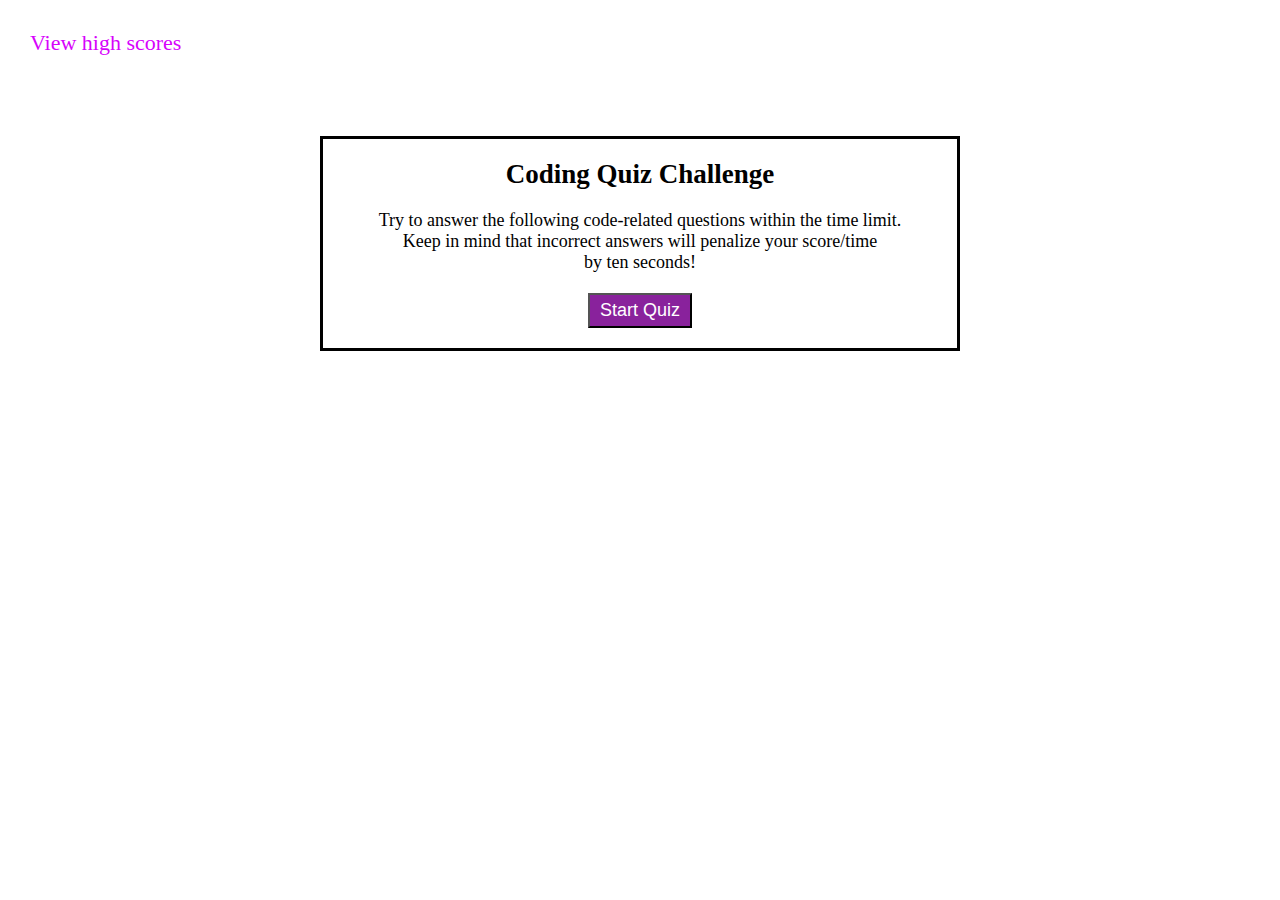
==== index.html @ c0164520 "landing page styling and timer javascript created" ====
<!DOCTYPE html>
<html lang="en">
<head>
    <meta charset="UTF-8">
    <meta http-equiv="X-UA-Compatible" content="IE=edge">
    <meta name="viewport" content="width=device-width, initial-scale=1.0">
    <link rel="stylesheet" href="assets/css/style.css">
    <title>Quiz</title>
</head>
<body>
    <header id="header">
        <a href="">View high scores</a>
        <p id="timer"> </p>
    </header>

    <div id="instructions">
        <h2> Coding Quiz Challenge</h3>
        <p>
           Try to answer the following code-related questions within the time limit. <br/>
           Keep in mind that incorrect answers will penalize your score/time <br/>
           by ten seconds!
        </p>
        <button id="startQuiz">
            Start Quiz
        </button>
    </div>

    <div id="quiz">

    </div>

    <div id="results">

    </div>


    <script src="assets/js/js.js"></script>
</body>
</html>
---- assets/css/style.css ----
* {
    margin: 0px;
    box-sizing: border-box;
}

header {
    display: flex;
    justify-content: space-between;
    padding: 30px;
}

header a {
    text-decoration: none;
    font-size: 22px;
    color: #d703fc;
    font-weight: 500;
}

header p {
    font-size: 22px;
}

#instructions {
    margin: 50px auto;
    padding: 20px;
    text-align: center;
    border: 3px solid #000;
    width: 50%;
    font-size: 18px;
}

#instructions p {
    margin-top: 20px;
}

#startQuiz {
    margin-top: 20px;
    padding: 5px 10px;
    font-size: 18px;
    background-color: #89229c;
    color: #fff;
}

.hide {
    display: none;
}
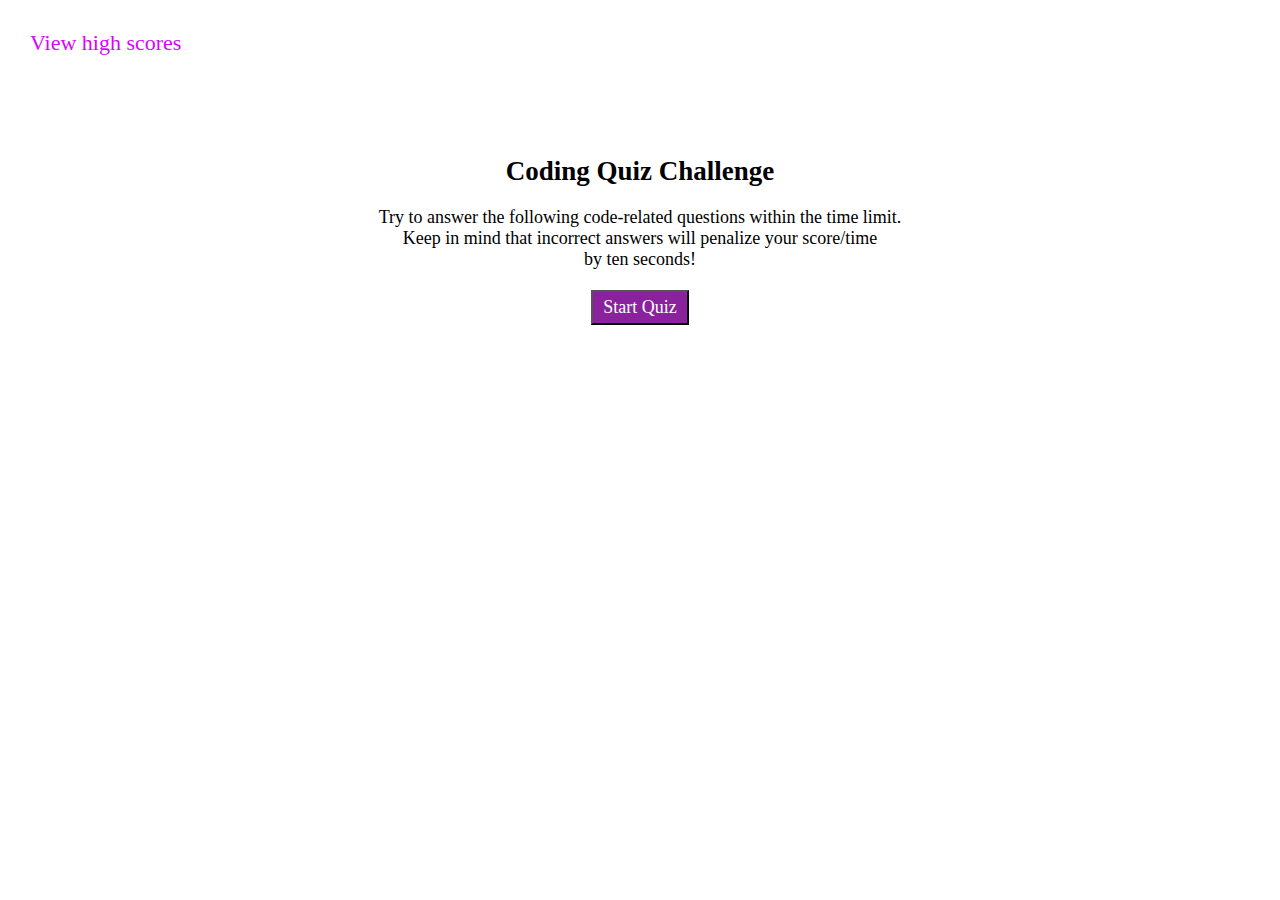
==== commit 09dab0ef: "quiz questions and functions added" ====
--- a/index.html
+++ b/index.html
@@ -13,7 +13,7 @@
         <p id="timer"> </p>
     </header>
 
-    <div id="instructions">
+    <div id="instructions" class="container">
         <h2> Coding Quiz Challenge</h3>
         <p>
            Try to answer the following code-related questions within the time limit. <br/>
@@ -25,9 +25,64 @@
         </button>
     </div>
 
-    <div id="quiz">
+    <section class="quizContainer">
+            <h3 id="question"></h3>
+            <ol id="choices"></ol>
 
-    </div>
+        
+
+    </section>
+    <main id="quizContainer" class="container question-container">
+        <div id="quizContainer1" class="hide">
+        <h3 class="questionTitle">Commonly used data types DO NOT include:</h3>
+            <ul id="answerChoices" class="choices-list">
+                <li> <button id="choiceA" class="list-btn">1.  strings</button></li>
+                <li> <button id="choiceB" class="list-btn">2.  booleans</button></li>
+                <li> <button id="choiceC" class="list-btn">3.  alerts</button></li>
+                <li> <button id="choiceD" class="list-btn">4.  numbers</button></li>    
+            </ul>       
+        </div>
+
+        <div id="quizContainer2" class="hide">
+            <h3 class="questionTitle">The condition is an if/else statement is enclosed with ________.</h3>
+                <ul id="answerChoices" class="choices-list">
+                    <li> <button id="choice2A" class="list-btn">1.  quotes</button></li>
+                    <li> <button id="choice2B" class="list-btn">2.  curly brackets</button></li>
+                    <li> <button id="choice2C" class="list-btn">3.  parentheses</button></li>
+                    <li> <button id="choice2D" class="list-btn">4.  square brackets</button></li>    
+                </ul>       
+        </div>
+
+        <div id="quizContainer3" class="hide">
+            <h3 class="questionTitle">Arrays in JavaScript can be used to store _______.</h3>
+                <ul id="answerChoices" class="choices-list">
+                    <li> <button id="choice3A" class="list-btn">1.  numbers and arrays</button></li>
+                    <li> <button id="choice3B" class="list-btn">2.  other arrays</button></li>
+                    <li> <button id="choice3C" class="list-btn">3.  booleans</button></li>
+                    <li> <button id="choice3D" class="list-btn">4.  all of the above</button></li>    
+                </ul>       
+        </div>
+
+        <div id="quizContainer4" class="hide">
+            <h3 class="questionTitle">String values must be enclosed within ______</h3>
+                <ul id="answerChoices" class="choices-list">
+                    <li> <button id="choice4A" class="list-btn">1.  commas</button></li>
+                    <li> <button id="choice4B" class="list-btn">2.  curly brackets</button></li>
+                    <li> <button id="choice4C" class="list-btn">3.  quotes</button></li>
+                    <li> <button id="choice4D" class="list-btn">4.  parentheses</button></li>    
+                </ul>       
+        </div>
+
+        <div id="quizContainer5" class="hide">
+            <h3 class="questionTitle">A very useful tool used during development and debugging for printing content to the debugger is ______.</h3>
+                <ul id="answerChoices" class="choices-list">
+                    <li> <button id="choice5A" class="list-btn">1.  JavaScript</button></li>
+                    <li> <button id="choice5B" class="list-btn">2.  terminal/bash</button></li>
+                    <li> <button id="choice5C" class="list-btn">3.  for loops</button></li>
+                    <li> <button id="choice5D" class="list-btn">4.  console.log</button></li>    
+                </ul>       
+        </div>
+    </main>
 
     <div id="results">
 
--- a/assets/css/style.css
+++ b/assets/css/style.css
@@ -1,6 +1,7 @@
 * {
     margin: 0px;
     box-sizing: border-box;
+    font-family:Cambria, Cochin, Georgia, Times, 'Times New Roman', serif
 }
 
 header {
@@ -20,11 +21,10 @@
     font-size: 22px;
 }
 
-#instructions {
+.container {
     margin: 50px auto;
     padding: 20px;
     text-align: center;
-    border: 3px solid #000;
     width: 50%;
     font-size: 18px;
 }
@@ -43,4 +43,30 @@
 
 .hide {
     display: none;
+}
+
+.visible {
+    display:inherit;
+}
+
+.question-container{
+    width:max-content;
+
+}
+
+.questionTitle {
+    padding-bottom: 10px;
+}
+.choices-list {
+    list-style: none;
+    
+}
+
+.list-btn {
+    background-color: #89229c;
+    color:#fff;
+    font-size: 20px;
+    padding: 5px;
+    
+    
 }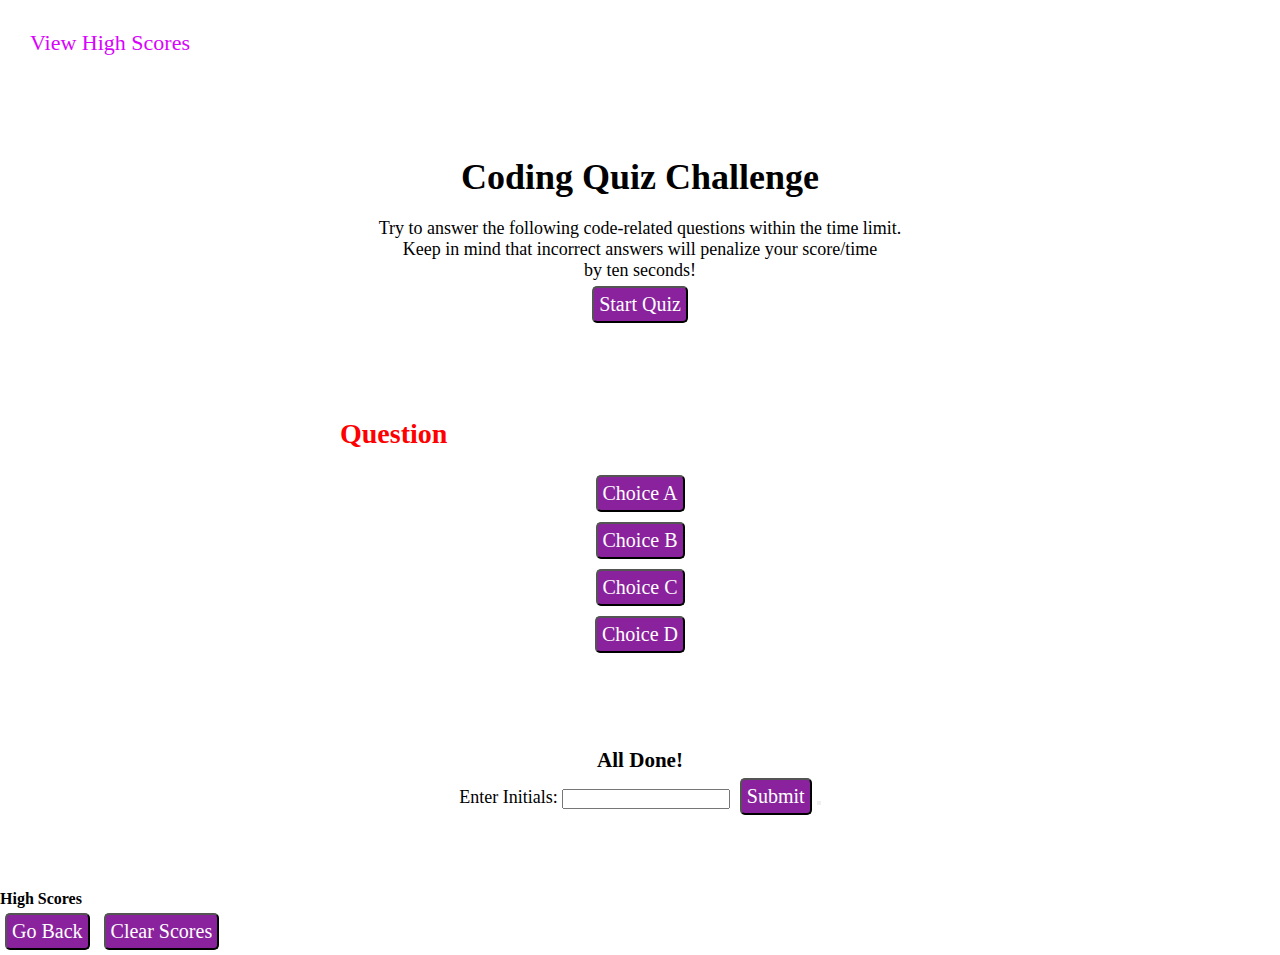
==== commit e4800883: "HTML layout and basic styling added" ====
--- a/index.html
+++ b/index.html
@@ -5,90 +5,73 @@
     <meta http-equiv="X-UA-Compatible" content="IE=edge">
     <meta name="viewport" content="width=device-width, initial-scale=1.0">
     <link rel="stylesheet" href="assets/css/style.css">
-    <title>Quiz</title>
+    <title>Code Quiz Challenge</title>
 </head>
 <body>
+    <!--Header Element with High Scores and Timer-->
     <header id="header">
-        <a href="">View high scores</a>
+        <!--View High Scores Button-->
+        <button id="viewScores" class="scores-btn">View High Scores</button>
+        <!--Timer-->
         <p id="timer"> </p>
     </header>
 
-    <div id="instructions" class="container">
-        <h2> Coding Quiz Challenge</h3>
-        <p>
-           Try to answer the following code-related questions within the time limit. <br/>
-           Keep in mind that incorrect answers will penalize your score/time <br/>
-           by ten seconds!
-        </p>
-        <button id="startQuiz">
-            Start Quiz
-        </button>
-    </div>
-
-    <section class="quizContainer">
-            <h3 id="question"></h3>
-            <ol id="choices"></ol>
-
-        
-
-    </section>
-    <main id="quizContainer" class="container question-container">
-        <div id="quizContainer1" class="hide">
-        <h3 class="questionTitle">Commonly used data types DO NOT include:</h3>
-            <ul id="answerChoices" class="choices-list">
-                <li> <button id="choiceA" class="list-btn">1.  strings</button></li>
-                <li> <button id="choiceB" class="list-btn">2.  booleans</button></li>
-                <li> <button id="choiceC" class="list-btn">3.  alerts</button></li>
-                <li> <button id="choiceD" class="list-btn">4.  numbers</button></li>    
-            </ul>       
+    <!--Main Quiz Content-->
+    <main>
+        <!--Container for Intro-->
+        <div id="instructions" class="container">
+            <h1> Coding Quiz Challenge</h1>
+            <p>
+            Try to answer the following code-related questions within the time limit. <br/>
+            Keep in mind that incorrect answers will penalize your score/time <br/>
+            by ten seconds!
+            </p>
+            <button id="startQuiz" class="btn">
+                Start Quiz
+            </button>
         </div>
 
-        <div id="quizContainer2" class="hide">
-            <h3 class="questionTitle">The condition is an if/else statement is enclosed with ________.</h3>
-                <ul id="answerChoices" class="choices-list">
-                    <li> <button id="choice2A" class="list-btn">1.  quotes</button></li>
-                    <li> <button id="choice2B" class="list-btn">2.  curly brackets</button></li>
-                    <li> <button id="choice2C" class="list-btn">3.  parentheses</button></li>
-                    <li> <button id="choice2D" class="list-btn">4.  square brackets</button></li>    
-                </ul>       
-        </div>
 
-        <div id="quizContainer3" class="hide">
-            <h3 class="questionTitle">Arrays in JavaScript can be used to store _______.</h3>
-                <ul id="answerChoices" class="choices-list">
-                    <li> <button id="choice3A" class="list-btn">1.  numbers and arrays</button></li>
-                    <li> <button id="choice3B" class="list-btn">2.  other arrays</button></li>
-                    <li> <button id="choice3C" class="list-btn">3.  booleans</button></li>
-                    <li> <button id="choice3D" class="list-btn">4.  all of the above</button></li>    
-                </ul>       
-        </div>
+        <!--Section containing quiz questions-->
+        
+        <section id="questionsContainer" class="container">
+            <h2 id="questionTitle" class="questionTitle">Question</h2>
+            <ul class="choices">
+                <li><button id="optionA" value="0" class="btn btn-success btn-answer">Choice A</button></li>
+                <li><button id="optionB" value="1" class="btn btn-success btn-answer">Choice B</button></li>
+                <li><button id="optionC" value="2" class="btn btn-success btn-answer">Choice C</button></li>
+                <li><button id="optionD" value="3" class="btn btn-success btn-answer">Choice D</button></li>
+            </ul>
 
-        <div id="quizContainer4" class="hide">
-            <h3 class="questionTitle">String values must be enclosed within ______</h3>
-                <ul id="answerChoices" class="choices-list">
-                    <li> <button id="choice4A" class="list-btn">1.  commas</button></li>
-                    <li> <button id="choice4B" class="list-btn">2.  curly brackets</button></li>
-                    <li> <button id="choice4C" class="list-btn">3.  quotes</button></li>
-                    <li> <button id="choice4D" class="list-btn">4.  parentheses</button></li>    
-                </ul>       
-        </div>
+            <!--Container for Feedback on whether question or correct or wrong-->
+            <div id="feedback" class="feedback">
 
-        <div id="quizContainer5" class="hide">
-            <h3 class="questionTitle">A very useful tool used during development and debugging for printing content to the debugger is ______.</h3>
-                <ul id="answerChoices" class="choices-list">
-                    <li> <button id="choice5A" class="list-btn">1.  JavaScript</button></li>
-                    <li> <button id="choice5B" class="list-btn">2.  terminal/bash</button></li>
-                    <li> <button id="choice5C" class="list-btn">3.  for loops</button></li>
-                    <li> <button id="choice5D" class="list-btn">4.  console.log</button></li>    
-                </ul>       
-        </div>
+            </div>
+        </section>
+
+        <!--Final Score Section and Input Initials-->
+        <section id="theEnd" class="container">
+            <h3> All Done!</h3>
+            <p id="finalScore"></p>
+            <form id="enter-initials">
+                <label for="name">Enter Initials: </label>
+                <input type="text" id="name" name="name">
+                <button type="submit" class="btn">Submit<button>
+            </form>
+        </section>
+
+        <!--High Score Section-->
+        <section id="highScores">
+            <h4> High Scores</h4>
+            <ol id="scores-list">
+
+            </ol>
+            <button id="goBack" class="btn btn-success"> Go Back</button>
+            <button id="clearScores" class="btn btn-success">Clear Scores</button>
+        </section>
+    
     </main>
-
-    <div id="results">
-
-    </div>
-
-
-    <script src="assets/js/js.js"></script>
+    <script src="https://cdnjs.cloudflare.com/ajax/libs/jquery/3.4.1/jquery.min.js"></script>
+    <script src="assets/js/script.js"></script>
 </body>
 </html>--- a/assets/css/style.css
+++ b/assets/css/style.css
@@ -1,5 +1,6 @@
 * {
     margin: 0px;
+    padding: 0px;
     box-sizing: border-box;
     font-family:Cambria, Cochin, Georgia, Times, 'Times New Roman', serif
 }
@@ -10,11 +11,13 @@
     padding: 30px;
 }
 
-header a {
+.scores-btn {
     text-decoration: none;
     font-size: 22px;
     color: #d703fc;
     font-weight: 500;
+    background-color: #fff;
+    border:none;
 }
 
 header p {
@@ -33,13 +36,15 @@
     margin-top: 20px;
 }
 
-#startQuiz {
+.btn {
     margin-top: 20px;
-    padding: 5px 10px;
+    padding: 5px 20px;
     font-size: 18px;
     background-color: #89229c;
     color: #fff;
+    width:fit-content;
 }
+
 
 .hide {
     display: none;
@@ -49,24 +54,32 @@
     display:inherit;
 }
 
-.question-container{
-    width:max-content;
+
+
+.questionTitle {
+    padding-bottom: 10px;
+    margin-bottom: 10px;
+    font-size: 28px;
+    text-align: left;
+    color:red;
+}
+
+.choices {
+    list-style: none;
+}
+
+.btn {
+    background-color: #89229c;
+    border-radius: 5px;
+    color:#fff;
+    font-size: 20px; 
+    margin: 5px;
+    padding: 5px; 
 
 }
 
-.questionTitle {
-    padding-bottom: 10px;
-}
-.choices-list {
-    list-style: none;
-    
-}
-
-.list-btn {
-    background-color: #89229c;
-    color:#fff;
+.feedback{
+    color: grey;
+    font-style: italic;
     font-size: 20px;
-    padding: 5px;
-    
-    
 }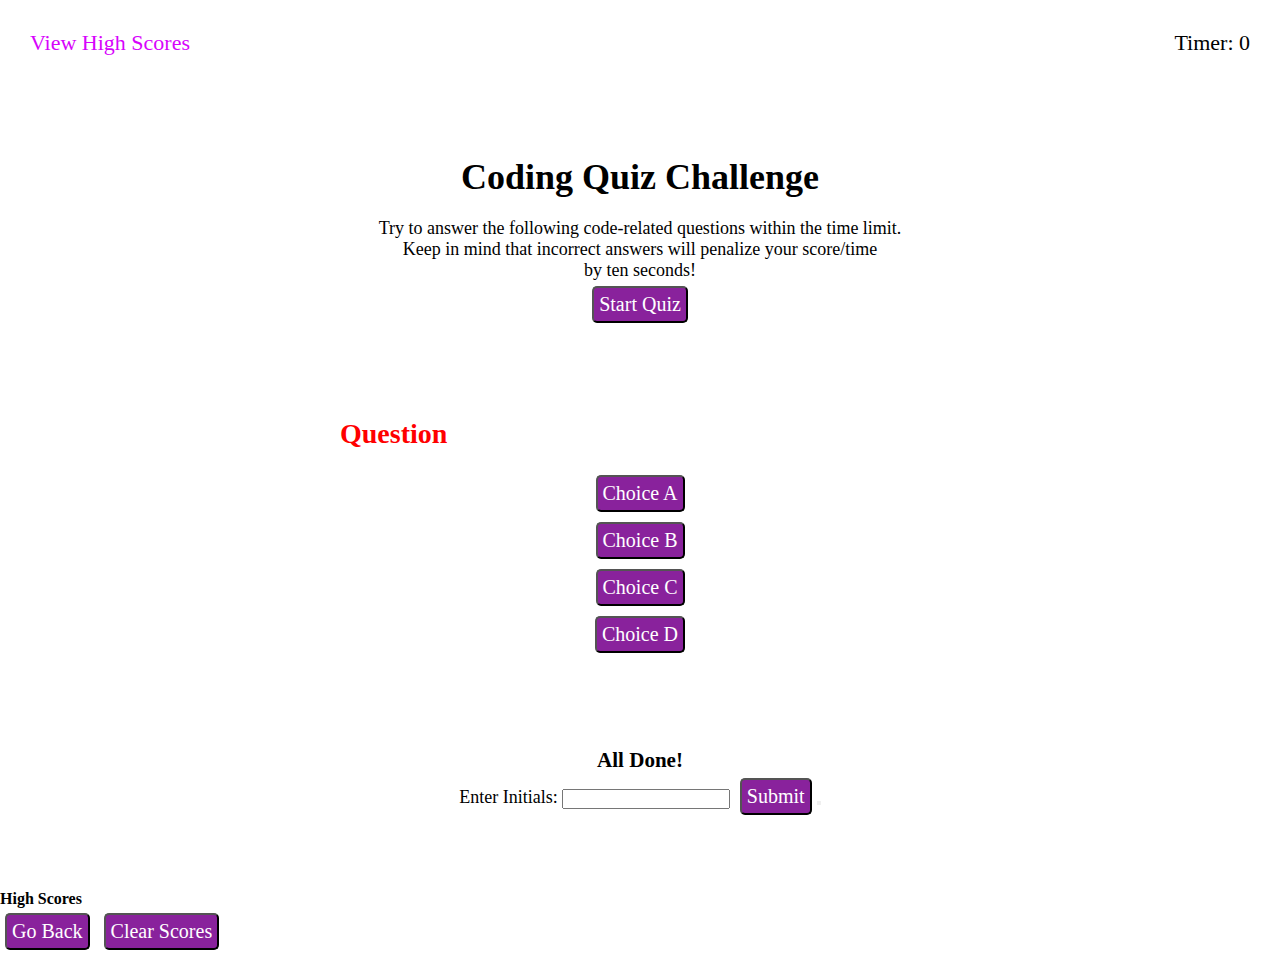
==== commit 894d6dc6: "js variables and objects defined, start/timer function created" ====
--- a/index.html
+++ b/index.html
@@ -55,8 +55,8 @@
             <p id="finalScore"></p>
             <form id="enter-initials">
                 <label for="name">Enter Initials: </label>
-                <input type="text" id="name" name="name">
-                <button type="submit" class="btn">Submit<button>
+                <input type="text" id="initials" name="name">
+                <button id="submitScore" type="submit" class="btn">Submit<button>
             </form>
         </section>
 
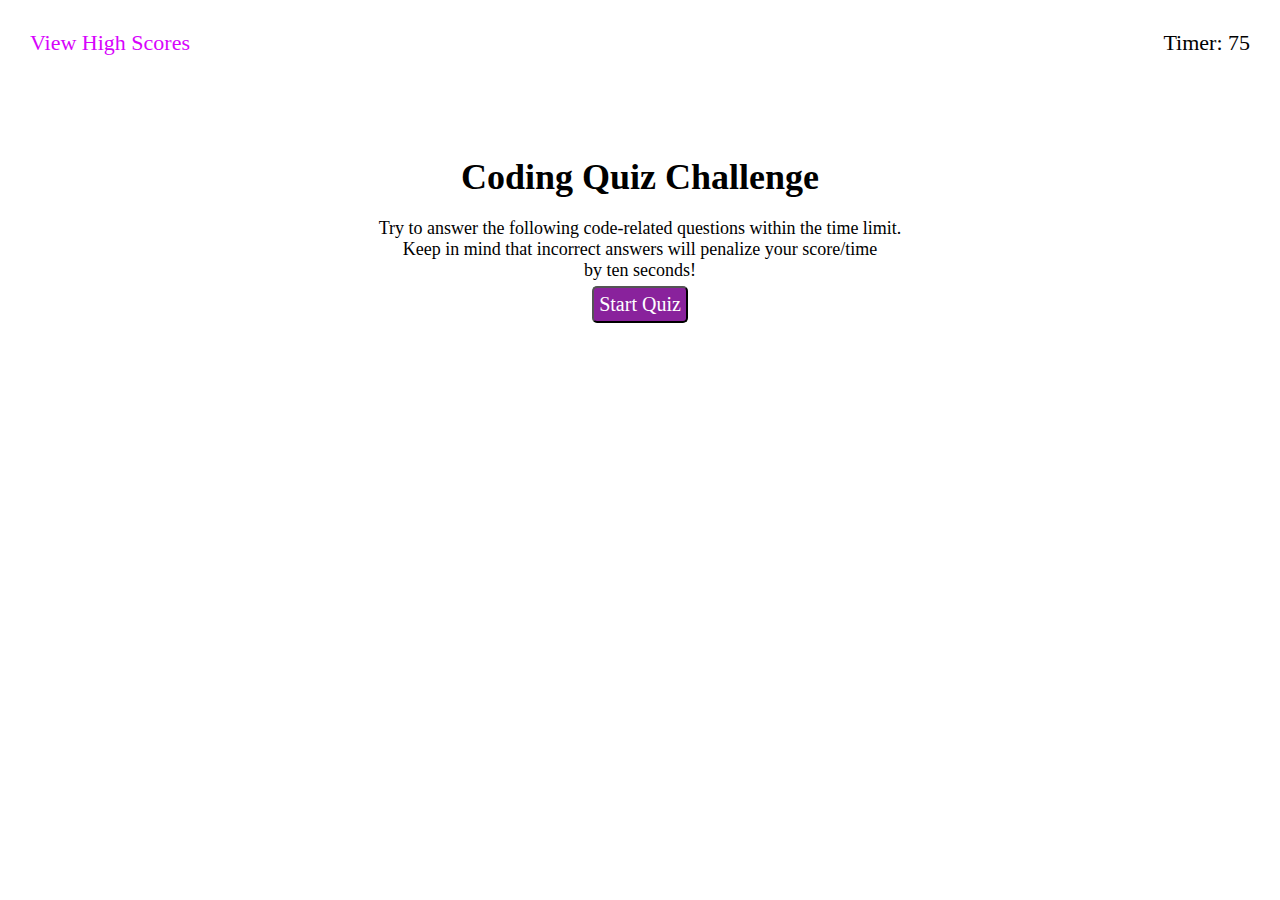
==== commit 6aff224b: "timer function updated to handle end of game" ====
--- a/index.html
+++ b/index.html
@@ -34,7 +34,8 @@
 
         <!--Section containing quiz questions-->
         
-        <section id="questionsContainer" class="container">
+        <section>
+            <div id="questionsContainer" class="container hide">
             <h2 id="questionTitle" class="questionTitle">Question</h2>
             <ul class="choices">
                 <li><button id="optionA" value="0" class="btn btn-success btn-answer">Choice A</button></li>
@@ -42,7 +43,7 @@
                 <li><button id="optionC" value="2" class="btn btn-success btn-answer">Choice C</button></li>
                 <li><button id="optionD" value="3" class="btn btn-success btn-answer">Choice D</button></li>
             </ul>
-
+            </div>
             <!--Container for Feedback on whether question or correct or wrong-->
             <div id="feedback" class="feedback">
 
@@ -50,7 +51,7 @@
         </section>
 
         <!--Final Score Section and Input Initials-->
-        <section id="theEnd" class="container">
+        <section id="theEnd" class="container hide">
             <h3> All Done!</h3>
             <p id="finalScore"></p>
             <form id="enter-initials">
@@ -61,7 +62,7 @@
         </section>
 
         <!--High Score Section-->
-        <section id="highScores">
+        <section id="highScores" class="hide">
             <h4> High Scores</h4>
             <ol id="scores-list">
 
